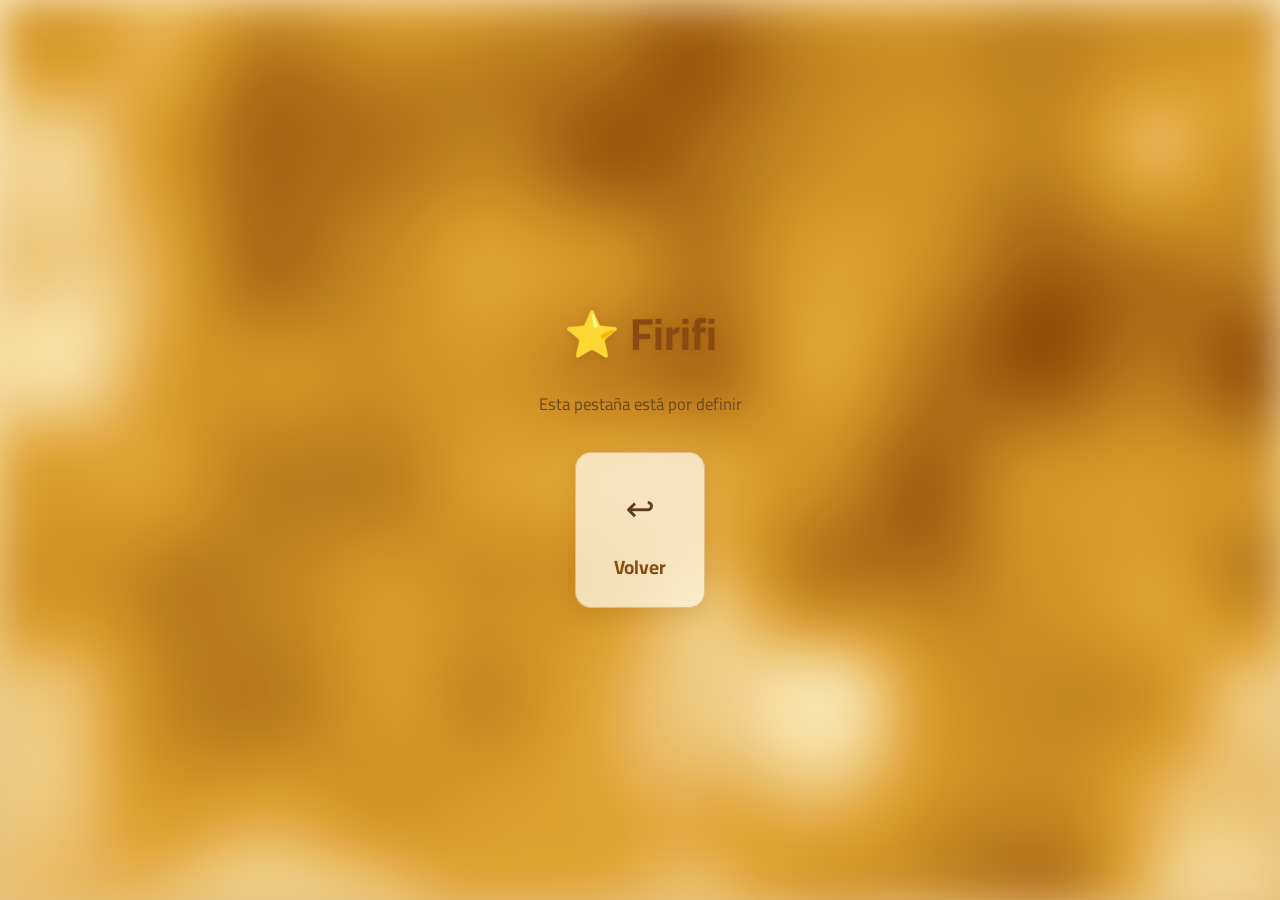
==== firifi.html @ 04211d4c "Add cache-busting version query strings to style.css and JS assets The canvas background was renderi" ====
<!DOCTYPE html>
<html lang="es">
<head>
  <meta charset="UTF-8">
  <meta name="viewport" content="width=device-width, initial-scale=1.0">
  <title>Firifi</title>
  <link rel="preconnect" href="https://fonts.googleapis.com">
  <link rel="preconnect" href="https://fonts.gstatic.com" crossorigin>
  <link href="https://fonts.googleapis.com/css2?family=Cairo:wght@400;600;700&display=swap" rel="stylesheet">
  <link rel="stylesheet" href="style.css?v=3">
</head>
<body>
  <canvas id="sand-canvas" aria-hidden="true"></canvas>

  <main>
    <header class="hero">
      <h1>&#11088; Firifi</h1>
      <p>Esta pestaña está por definir</p>
    </header>

    <a class="card-link" href="index.html">
      <div class="card"><span class="icon">&#8617;</span><span class="name">Volver</span></div>
    </a>
  </main>

  <script src="sand-canvas.js?v=1"></script>
  <script src="card-effects.js?v=1"></script>
</body>
</html>
---- style.css ----
* {
  box-sizing: border-box;
}

body {
  margin: 0;
  min-height: 100vh;
  font-family: 'Cairo', system-ui, sans-serif;
  color: #5c3d1e;
  background: linear-gradient(to bottom, #f9ecc9 0%, #f2dca3 45%, #e6bf7a 100%);
  overflow-x: hidden;
  position: relative;
}

#sand-canvas {
  position: fixed;
  inset: 0;
  z-index: 0;
  width: 100%;
  height: 100%;
  display: block;
  filter: blur(22px) saturate(1.15);
}

@view-transition {
  navigation: auto;
}

::view-transition-old(root) {
  animation: page-fade-out 0.35s ease both;
}

::view-transition-new(root) {
  animation: page-fade-in 0.35s ease both;
}

@keyframes page-fade-out {
  to { opacity: 0; transform: scale(0.98); }
}

@keyframes page-fade-in {
  from { opacity: 0; transform: scale(1.02); }
}

@media (prefers-reduced-motion: reduce) {
  ::view-transition-old(root),
  ::view-transition-new(root) {
    animation: none;
  }
}

main {
  position: relative;
  z-index: 1;
  max-width: 480px;
  margin: 0 auto;
  padding: 16px;
  min-height: 100vh;
  display: flex;
  flex-direction: column;
  justify-content: center;
  gap: 32px;
}

.hero {
  width: 100%;
  text-align: center;
}

.hero h1 {
  font-family: 'Cairo', sans-serif;
  font-weight: 700;
  font-size: 2.8rem;
  margin: 0 0 12px;
  color: #8a4b12;
  text-shadow: 0 2px 6px rgba(138, 75, 18, 0.25);
}

.hero p {
  margin: 0;
  font-size: 1.05rem;
  color: #6b4a24;
}

.carousel {
  width: 100%;
  overflow: hidden;
  padding: 8px 0;
  mask-image: linear-gradient(to right, transparent, black 12%, black 88%, transparent);
}

.carousel-track {
  display: flex;
  gap: 20px;
  width: max-content;
  animation: carousel-spin 20s linear infinite;
}

.carousel:hover .carousel-track {
  animation-play-state: paused;
}

@keyframes carousel-spin {
  from { transform: translateX(0); }
  to { transform: translateX(-50%); }
}

.card-link {
  text-decoration: none;
  color: inherit;
  flex: 0 0 auto;
  align-self: center;
}

.card {
  position: relative;
  overflow: hidden;
  width: 130px;
  padding: 22px 12px;
  background: rgba(255, 248, 231, 0.75);
  backdrop-filter: blur(6px);
  border: 1px solid rgba(184, 130, 44, 0.4);
  border-radius: 16px;
  box-shadow: 0 8px 20px rgba(120, 72, 20, 0.15);
  text-align: center;
  display: flex;
  flex-direction: column;
  align-items: center;
  gap: 8px;
  transition: transform 0.15s ease-out;
  will-change: transform;
}

.card-ripple {
  position: absolute;
  width: 12px;
  height: 12px;
  margin: -6px;
  border-radius: 50%;
  background: radial-gradient(circle, rgba(255, 248, 231, 0.9), rgba(184, 130, 44, 0.35) 60%, transparent 80%);
  pointer-events: none;
  animation: card-ripple-burst 0.6s ease-out forwards;
}

@keyframes card-ripple-burst {
  from { transform: scale(0); opacity: 0.9; }
  to { transform: scale(14); opacity: 0; }
}

.card .icon {
  font-size: 2.2rem;
}

.card .name {
  font-family: 'Cairo', sans-serif;
  font-weight: 700;
  font-size: 1.2rem;
  color: #8a4b12;
}

.gymkana {
  width: 100%;
  display: flex;
  flex-direction: column;
  align-items: center;
  gap: 14px;
}

.gymkana-progress {
  margin: 0;
  font-weight: 700;
  letter-spacing: 0.03em;
  color: #8a4b12;
}

.gymkana-card {
  width: 100%;
  max-width: 420px;
  padding: 28px 22px;
  background: rgba(255, 248, 231, 0.8);
  backdrop-filter: blur(6px);
  border: 1px solid rgba(184, 130, 44, 0.4);
  border-radius: 18px;
  box-shadow: 0 8px 20px rgba(120, 72, 20, 0.15);
  text-align: center;
  display: flex;
  flex-direction: column;
  gap: 16px;
}

.gymkana-clue {
  margin: 0;
  font-size: 1.1rem;
  line-height: 1.5;
  color: #5c3d1e;
}

.gymkana-form {
  display: flex;
  flex-direction: column;
  gap: 10px;
}

.gymkana-input {
  font-family: inherit;
  font-size: 1rem;
  padding: 10px 14px;
  border-radius: 10px;
  border: 1px solid rgba(184, 130, 44, 0.5);
  background: rgba(255, 255, 255, 0.7);
  color: #5c3d1e;
  outline: none;
}

.gymkana-input:focus {
  border-color: #b9822c;
  box-shadow: 0 0 0 3px rgba(184, 130, 44, 0.2);
}

.gymkana-submit {
  font-family: 'Cairo', sans-serif;
  font-weight: 700;
  font-size: 1rem;
  padding: 10px 16px;
  border: none;
  border-radius: 10px;
  background: #b9822c;
  color: #fff8e7;
  cursor: pointer;
  transition: transform 0.15s ease, background 0.15s ease;
}

.gymkana-submit:hover {
  background: #a66a20;
}

.gymkana-submit:active {
  transform: scale(0.97);
}

.gymkana-feedback {
  margin: 0;
  min-height: 1.4em;
  font-weight: 700;
}

.gymkana-feedback.ok {
  color: #3f7d3a;
}

.gymkana-feedback.error {
  color: #b3401f;
}

.gymkana-complete {
  width: 100%;
  max-width: 420px;
  padding: 28px 22px;
  background: rgba(255, 248, 231, 0.8);
  backdrop-filter: blur(6px);
  border: 1px solid rgba(184, 130, 44, 0.4);
  border-radius: 18px;
  box-shadow: 0 8px 20px rgba(120, 72, 20, 0.15);
  text-align: center;
}

.gymkana-complete h2 {
  margin: 0 0 8px;
  color: #8a4b12;
}

.gymkana-complete p {
  margin: 0;
  color: #6b4a24;
}

.gymkana-reset {
  font-family: inherit;
  font-size: 0.85rem;
  color: #8a5a2c;
  opacity: 0.7;
  text-decoration: underline;
  background: none;
  border: none;
  cursor: pointer;
}

.gymkana-reset:hover {
  opacity: 1;
}
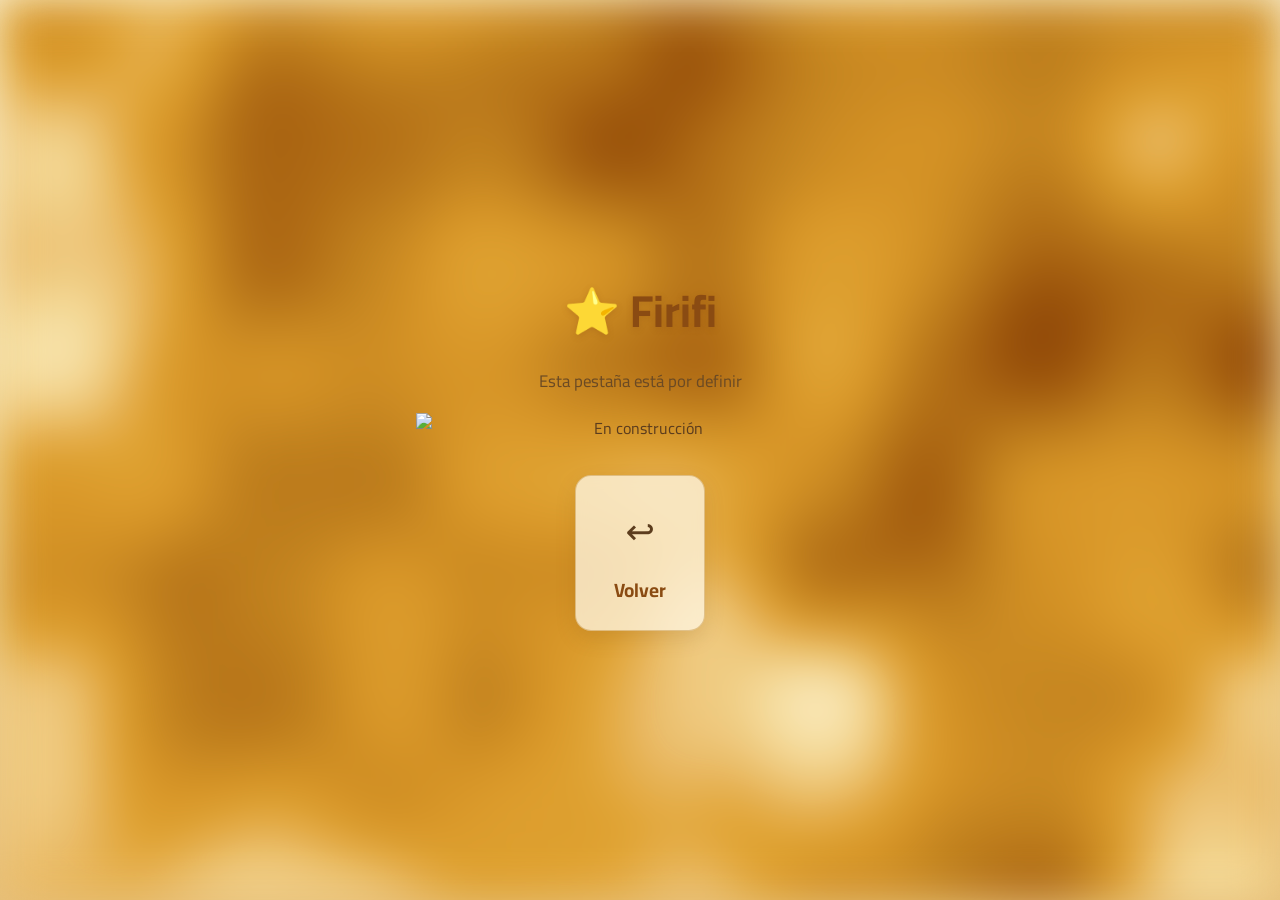
==== commit e67d66db: "Add under-construction GIF to Mariam and Firifi placeholder pages Co-Authored-By: Claude Sonnet 5 <n" ====
--- a/firifi.html
+++ b/firifi.html
@@ -16,6 +16,11 @@
     <header class="hero">
       <h1>&#11088; Firifi</h1>
       <p>Esta pestaña está por definir</p>
+      <img
+        class="construction-gif"
+        src="https://web.archive.org/web/20090830180618im_/http://www.geocities.com/gspetrenas/construction.gif"
+        alt="En construcción"
+      >
     </header>
 
     <a class="card-link" href="index.html">
--- a/style.css
+++ b/style.css
@@ -80,6 +80,12 @@
   margin: 0;
   font-size: 1.05rem;
   color: #6b4a24;
+}
+
+.construction-gif {
+  display: block;
+  margin: 16px auto 0;
+  max-width: 100%;
 }
 
 .carousel {
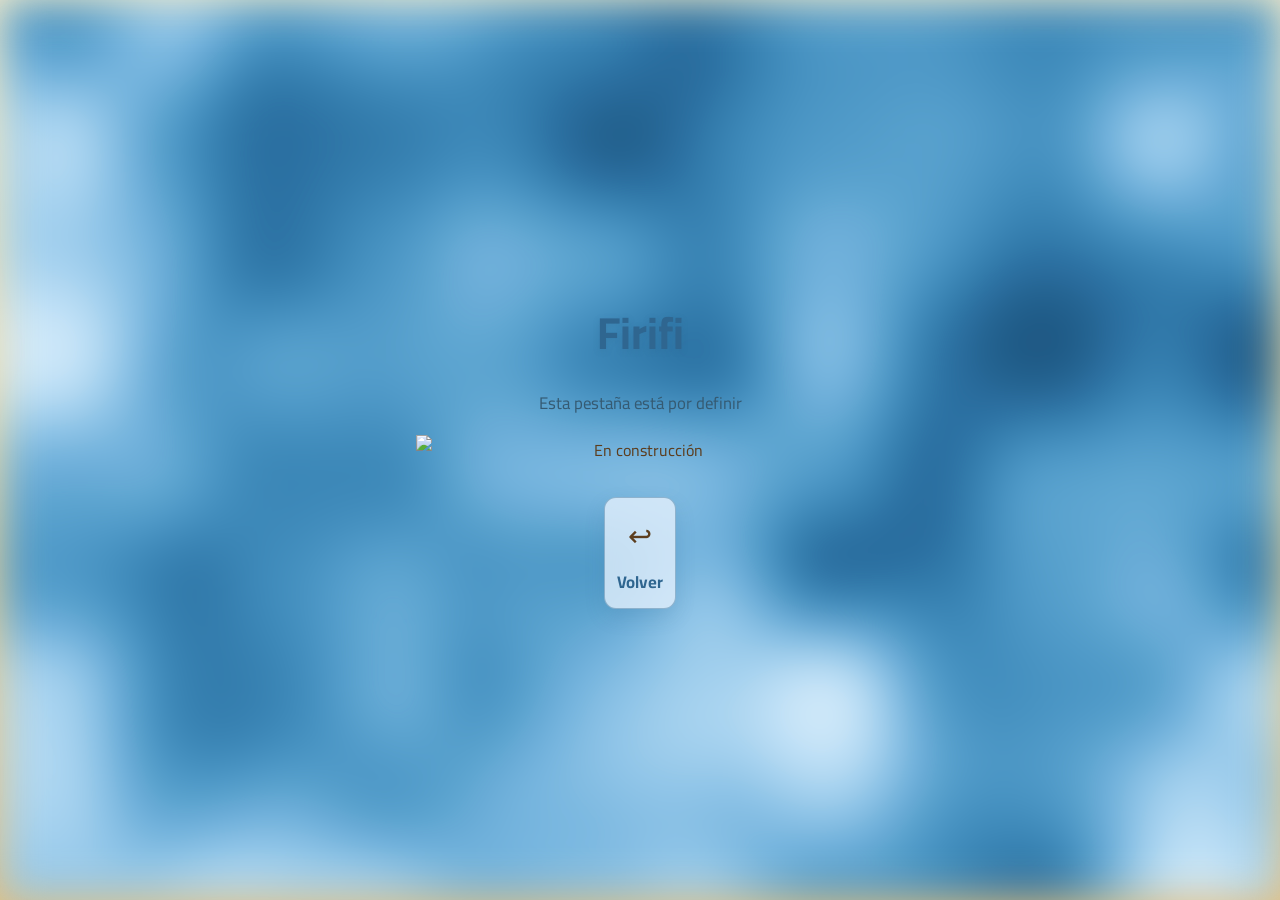
==== commit 5a878c17: "Add per-page color themes and remove emoji icons Kiti, Mariam and Firifi each get their own accent h" ====
--- a/firifi.html
+++ b/firifi.html
@@ -7,14 +7,14 @@
   <link rel="preconnect" href="https://fonts.googleapis.com">
   <link rel="preconnect" href="https://fonts.gstatic.com" crossorigin>
   <link href="https://fonts.googleapis.com/css2?family=Cairo:wght@400;600;700&display=swap" rel="stylesheet">
-  <link rel="stylesheet" href="style.css?v=3">
+  <link rel="stylesheet" href="style.css?v=4">
 </head>
-<body>
+<body data-theme="blue">
   <canvas id="sand-canvas" aria-hidden="true"></canvas>
 
   <main>
     <header class="hero">
-      <h1>&#11088; Firifi</h1>
+      <h1>Firifi</h1>
       <p>Esta pestaña está por definir</p>
       <img
         class="construction-gif"
@@ -24,11 +24,11 @@
     </header>
 
     <a class="card-link" href="index.html">
-      <div class="card"><span class="icon">&#8617;</span><span class="name">Volver</span></div>
+      <div class="card card--back"><span class="icon">&#8617;</span><span class="name">Volver</span></div>
     </a>
   </main>
 
-  <script src="sand-canvas.js?v=1"></script>
+  <script src="sand-canvas.js?v=2"></script>
   <script src="card-effects.js?v=1"></script>
 </body>
 </html>
--- a/style.css
+++ b/style.css
@@ -1,5 +1,41 @@
 * {
   box-sizing: border-box;
+}
+
+:root {
+  --accent: #8a4b12;
+  --accent-rgb: 138, 75, 18;
+  --accent-soft: #6b4a24;
+  --button: #b9822c;
+  --button-hover: #a66a20;
+  --card-tint-rgb: 255, 248, 231;
+}
+
+body[data-theme="pink"] {
+  --accent: #b23b6b;
+  --accent-rgb: 178, 59, 107;
+  --accent-soft: #8a4066;
+  --button: #d9709a;
+  --button-hover: #c25a86;
+  --card-tint-rgb: 255, 240, 245;
+}
+
+body[data-theme="violet"] {
+  --accent: #6e4a9e;
+  --accent-rgb: 110, 74, 158;
+  --accent-soft: #5b4780;
+  --button: #9b6fc4;
+  --button-hover: #7f56a8;
+  --card-tint-rgb: 245, 240, 255;
+}
+
+body[data-theme="blue"] {
+  --accent: #2f6690;
+  --accent-rgb: 47, 102, 144;
+  --accent-soft: #355a72;
+  --button: #5a92c2;
+  --button-hover: #3f74a6;
+  --card-tint-rgb: 235, 245, 255;
 }
 
 body {
@@ -72,14 +108,14 @@
   font-weight: 700;
   font-size: 2.8rem;
   margin: 0 0 12px;
-  color: #8a4b12;
-  text-shadow: 0 2px 6px rgba(138, 75, 18, 0.25);
+  color: var(--accent);
+  text-shadow: 0 2px 6px rgba(var(--accent-rgb), 0.25);
 }
 
 .hero p {
   margin: 0;
   font-size: 1.05rem;
-  color: #6b4a24;
+  color: var(--accent-soft);
 }
 
 .construction-gif {
@@ -121,20 +157,35 @@
 .card {
   position: relative;
   overflow: hidden;
-  width: 130px;
-  padding: 22px 12px;
-  background: rgba(255, 248, 231, 0.75);
+  width: 110px;
+  padding: 16px 10px;
+  background: rgba(var(--card-tint-rgb), 0.75);
   backdrop-filter: blur(6px);
-  border: 1px solid rgba(184, 130, 44, 0.4);
+  border: 1px solid rgba(var(--accent-rgb), 0.4);
   border-radius: 16px;
-  box-shadow: 0 8px 20px rgba(120, 72, 20, 0.15);
+  box-shadow: 0 8px 20px rgba(var(--accent-rgb), 0.15);
   text-align: center;
   display: flex;
   flex-direction: column;
   align-items: center;
-  gap: 8px;
+  gap: 6px;
   transition: transform 0.15s ease-out;
   will-change: transform;
+}
+
+.card--back {
+  width: 72px;
+  padding: 10px 8px;
+  gap: 4px;
+  border-radius: 12px;
+}
+
+.card--back .icon {
+  font-size: 1.4rem;
+}
+
+.card--back .name {
+  font-size: 0.85rem;
 }
 
 .card-ripple {
@@ -143,7 +194,7 @@
   height: 12px;
   margin: -6px;
   border-radius: 50%;
-  background: radial-gradient(circle, rgba(255, 248, 231, 0.9), rgba(184, 130, 44, 0.35) 60%, transparent 80%);
+  background: radial-gradient(circle, rgba(var(--card-tint-rgb), 0.9), rgba(var(--accent-rgb), 0.35) 60%, transparent 80%);
   pointer-events: none;
   animation: card-ripple-burst 0.6s ease-out forwards;
 }
@@ -154,14 +205,14 @@
 }
 
 .card .icon {
-  font-size: 2.2rem;
+  font-size: 1.8rem;
 }
 
 .card .name {
   font-family: 'Cairo', sans-serif;
   font-weight: 700;
-  font-size: 1.2rem;
-  color: #8a4b12;
+  font-size: 1.05rem;
+  color: var(--accent);
 }
 
 .gymkana {
@@ -176,18 +227,18 @@
   margin: 0;
   font-weight: 700;
   letter-spacing: 0.03em;
-  color: #8a4b12;
+  color: var(--accent);
 }
 
 .gymkana-card {
   width: 100%;
   max-width: 420px;
   padding: 28px 22px;
-  background: rgba(255, 248, 231, 0.8);
+  background: rgba(var(--card-tint-rgb), 0.8);
   backdrop-filter: blur(6px);
-  border: 1px solid rgba(184, 130, 44, 0.4);
+  border: 1px solid rgba(var(--accent-rgb), 0.4);
   border-radius: 18px;
-  box-shadow: 0 8px 20px rgba(120, 72, 20, 0.15);
+  box-shadow: 0 8px 20px rgba(var(--accent-rgb), 0.15);
   text-align: center;
   display: flex;
   flex-direction: column;
@@ -212,15 +263,15 @@
   font-size: 1rem;
   padding: 10px 14px;
   border-radius: 10px;
-  border: 1px solid rgba(184, 130, 44, 0.5);
+  border: 1px solid rgba(var(--accent-rgb), 0.5);
   background: rgba(255, 255, 255, 0.7);
   color: #5c3d1e;
   outline: none;
 }
 
 .gymkana-input:focus {
-  border-color: #b9822c;
-  box-shadow: 0 0 0 3px rgba(184, 130, 44, 0.2);
+  border-color: var(--button);
+  box-shadow: 0 0 0 3px rgba(var(--accent-rgb), 0.2);
 }
 
 .gymkana-submit {
@@ -230,14 +281,14 @@
   padding: 10px 16px;
   border: none;
   border-radius: 10px;
-  background: #b9822c;
+  background: var(--button);
   color: #fff8e7;
   cursor: pointer;
   transition: transform 0.15s ease, background 0.15s ease;
 }
 
 .gymkana-submit:hover {
-  background: #a66a20;
+  background: var(--button-hover);
 }
 
 .gymkana-submit:active {
@@ -262,28 +313,28 @@
   width: 100%;
   max-width: 420px;
   padding: 28px 22px;
-  background: rgba(255, 248, 231, 0.8);
+  background: rgba(var(--card-tint-rgb), 0.8);
   backdrop-filter: blur(6px);
-  border: 1px solid rgba(184, 130, 44, 0.4);
+  border: 1px solid rgba(var(--accent-rgb), 0.4);
   border-radius: 18px;
-  box-shadow: 0 8px 20px rgba(120, 72, 20, 0.15);
+  box-shadow: 0 8px 20px rgba(var(--accent-rgb), 0.15);
   text-align: center;
 }
 
 .gymkana-complete h2 {
   margin: 0 0 8px;
-  color: #8a4b12;
+  color: var(--accent);
 }
 
 .gymkana-complete p {
   margin: 0;
-  color: #6b4a24;
+  color: var(--accent-soft);
 }
 
 .gymkana-reset {
   font-family: inherit;
   font-size: 0.85rem;
-  color: #8a5a2c;
+  color: var(--accent-soft);
   opacity: 0.7;
   text-decoration: underline;
   background: none;
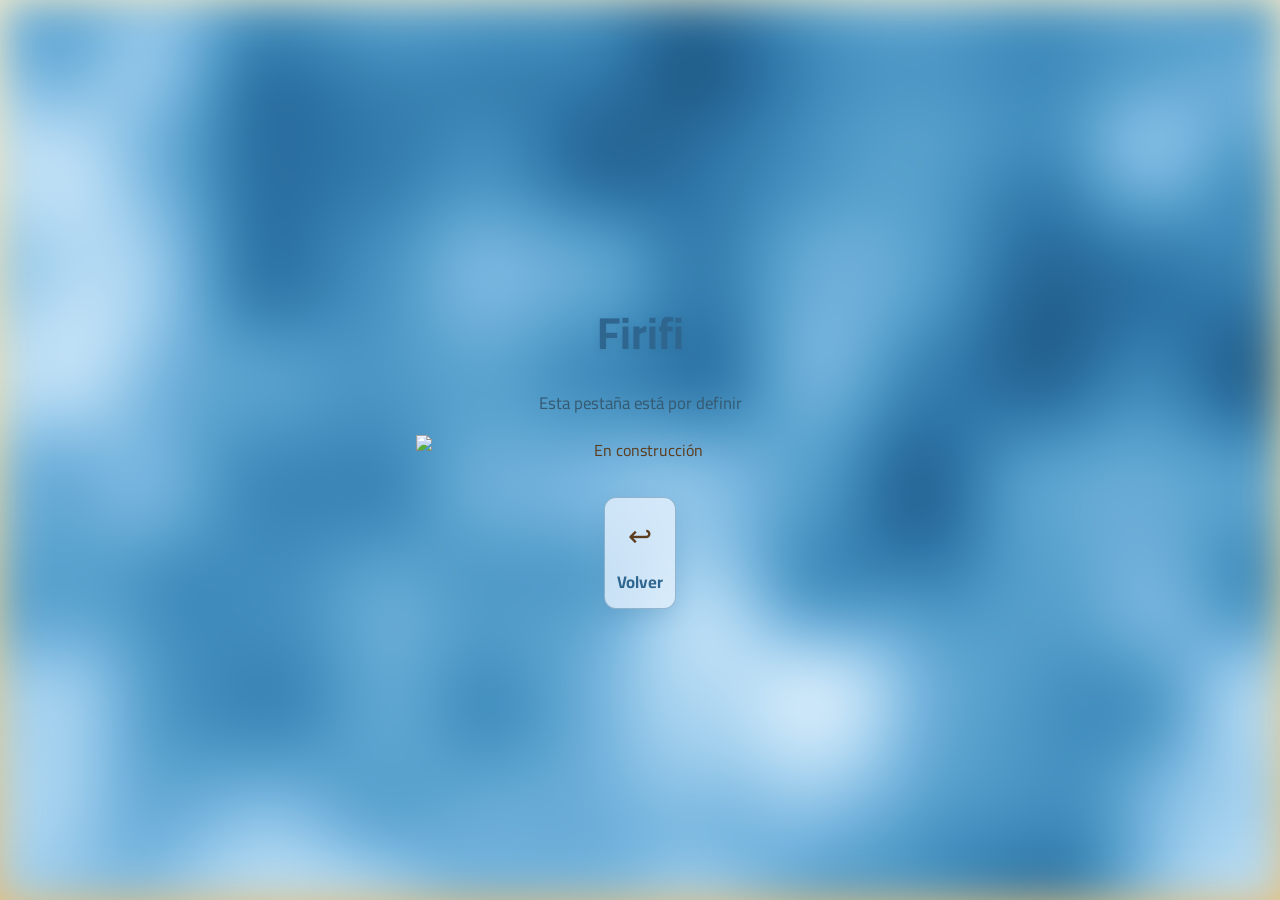
==== commit 98e0f0c0: "Add gold shimmer sweep animation to the "Bienvenido" title Uses a moving background-clip: text gradi" ====
--- a/firifi.html
+++ b/firifi.html
@@ -7,7 +7,7 @@
   <link rel="preconnect" href="https://fonts.googleapis.com">
   <link rel="preconnect" href="https://fonts.gstatic.com" crossorigin>
   <link href="https://fonts.googleapis.com/css2?family=Cairo:wght@400;600;700&display=swap" rel="stylesheet">
-  <link rel="stylesheet" href="style.css?v=4">
+  <link rel="stylesheet" href="style.css?v=5">
 </head>
 <body data-theme="blue">
   <canvas id="sand-canvas" aria-hidden="true"></canvas>
--- a/style.css
+++ b/style.css
@@ -110,6 +110,36 @@
   margin: 0 0 12px;
   color: var(--accent);
   text-shadow: 0 2px 6px rgba(var(--accent-rgb), 0.25);
+}
+
+.shimmer-text {
+  color: var(--accent);
+}
+
+@supports ((-webkit-background-clip: text) or (background-clip: text)) {
+  .shimmer-text {
+    background: linear-gradient(100deg, var(--accent) 0%, var(--accent) 40%, #fff3d6 50%, var(--accent) 60%, var(--accent) 100%);
+    background-size: 250% 100%;
+    -webkit-background-clip: text;
+    background-clip: text;
+    color: transparent;
+    -webkit-text-fill-color: transparent;
+    animation: shimmer-sweep 4s linear infinite;
+  }
+}
+
+@keyframes shimmer-sweep {
+  0% { background-position: 130% 0; }
+  100% { background-position: -30% 0; }
+}
+
+@media (prefers-reduced-motion: reduce) {
+  .shimmer-text {
+    animation: none;
+    background: none;
+    color: var(--accent);
+    -webkit-text-fill-color: var(--accent);
+  }
 }
 
 .hero p {
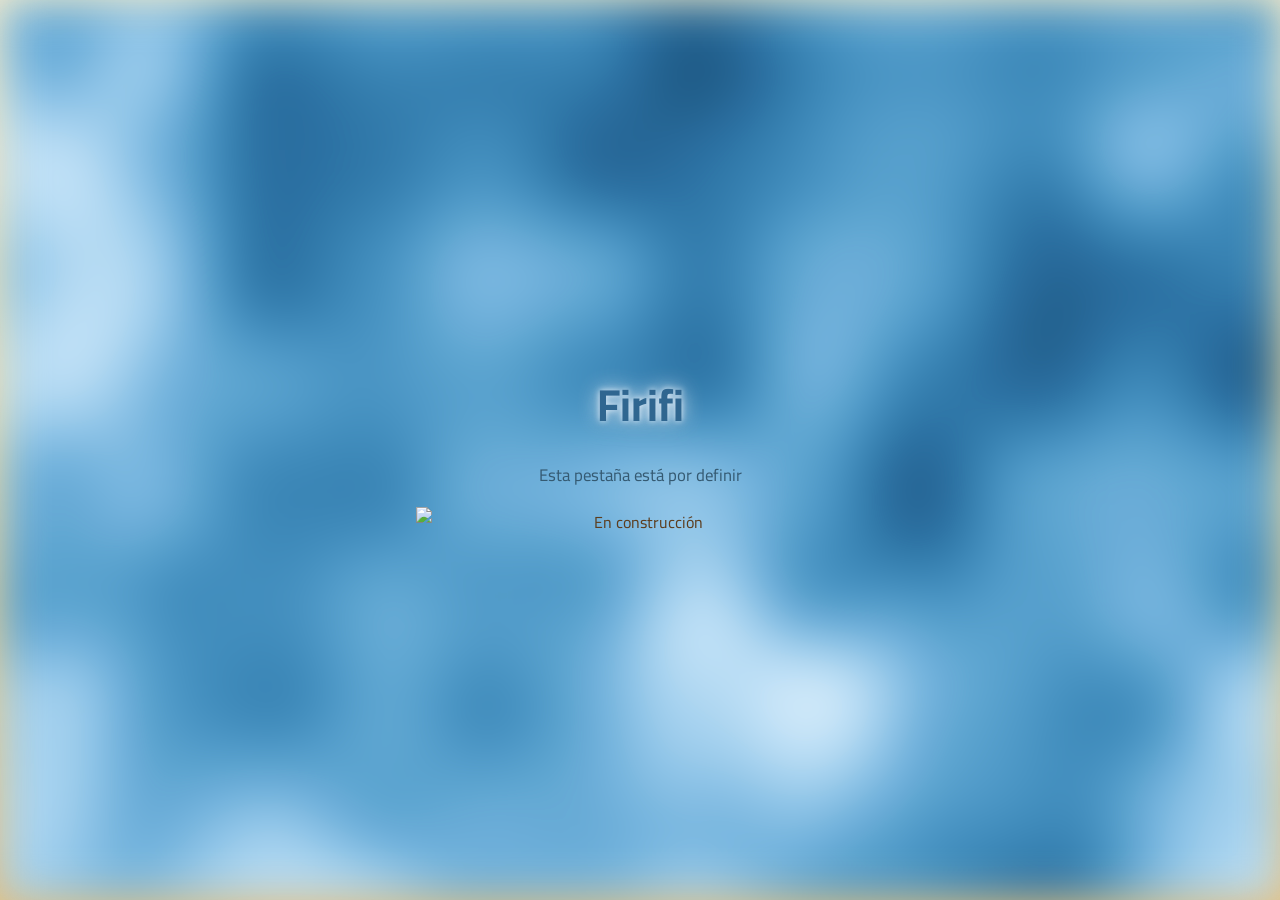
==== commit 4a13bba5: "Turn Kiti's gymkhana into swipeable question cards with confetti Answers are no longer checked: each" ====
--- a/firifi.html
+++ b/firifi.html
@@ -7,7 +7,7 @@
   <link rel="preconnect" href="https://fonts.googleapis.com">
   <link rel="preconnect" href="https://fonts.gstatic.com" crossorigin>
   <link href="https://fonts.googleapis.com/css2?family=Cairo:wght@400;600;700&display=swap" rel="stylesheet">
-  <link rel="stylesheet" href="style.css?v=5">
+  <link rel="stylesheet" href="style.css?v=6">
 </head>
 <body data-theme="blue">
   <canvas id="sand-canvas" aria-hidden="true"></canvas>
@@ -22,13 +22,8 @@
         alt="En construcción"
       >
     </header>
-
-    <a class="card-link" href="index.html">
-      <div class="card card--back"><span class="icon">&#8617;</span><span class="name">Volver</span></div>
-    </a>
   </main>
 
   <script src="sand-canvas.js?v=2"></script>
-  <script src="card-effects.js?v=1"></script>
 </body>
 </html>
--- a/style.css
+++ b/style.css
@@ -6,8 +6,6 @@
   --accent: #8a4b12;
   --accent-rgb: 138, 75, 18;
   --accent-soft: #6b4a24;
-  --button: #b9822c;
-  --button-hover: #a66a20;
   --card-tint-rgb: 255, 248, 231;
 }
 
@@ -15,8 +13,6 @@
   --accent: #b23b6b;
   --accent-rgb: 178, 59, 107;
   --accent-soft: #8a4066;
-  --button: #d9709a;
-  --button-hover: #c25a86;
   --card-tint-rgb: 255, 240, 245;
 }
 
@@ -24,8 +20,6 @@
   --accent: #6e4a9e;
   --accent-rgb: 110, 74, 158;
   --accent-soft: #5b4780;
-  --button: #9b6fc4;
-  --button-hover: #7f56a8;
   --card-tint-rgb: 245, 240, 255;
 }
 
@@ -33,8 +27,6 @@
   --accent: #2f6690;
   --accent-rgb: 47, 102, 144;
   --accent-soft: #355a72;
-  --button: #5a92c2;
-  --button-hover: #3f74a6;
   --card-tint-rgb: 235, 245, 255;
 }
 
@@ -109,7 +101,10 @@
   font-size: 2.8rem;
   margin: 0 0 12px;
   color: var(--accent);
-  text-shadow: 0 2px 6px rgba(var(--accent-rgb), 0.25);
+  filter:
+    drop-shadow(0 0 3px rgba(var(--card-tint-rgb), 0.95))
+    drop-shadow(0 0 10px rgba(var(--card-tint-rgb), 0.8))
+    drop-shadow(0 3px 4px rgba(var(--accent-rgb), 0.35));
 }
 
 .shimmer-text {
@@ -203,21 +198,6 @@
   will-change: transform;
 }
 
-.card--back {
-  width: 72px;
-  padding: 10px 8px;
-  gap: 4px;
-  border-radius: 12px;
-}
-
-.card--back .icon {
-  font-size: 1.4rem;
-}
-
-.card--back .name {
-  font-size: 0.85rem;
-}
-
 .card-ripple {
   position: absolute;
   width: 12px;
@@ -234,10 +214,6 @@
   to { transform: scale(14); opacity: 0; }
 }
 
-.card .icon {
-  font-size: 1.8rem;
-}
-
 .card .name {
   font-family: 'Cairo', sans-serif;
   font-weight: 700;
@@ -260,7 +236,71 @@
   color: var(--accent);
 }
 
-.gymkana-card {
+.card-stack {
+  position: relative;
+  width: 100%;
+  max-width: 420px;
+  height: 240px;
+}
+
+.swipe-card {
+  position: absolute;
+  inset: 0;
+  display: flex;
+  align-items: center;
+  justify-content: center;
+  padding: 28px 22px;
+  background: rgba(var(--card-tint-rgb), 0.92);
+  backdrop-filter: blur(6px);
+  border: 1px solid rgba(var(--accent-rgb), 0.4);
+  border-radius: 18px;
+  box-shadow: 0 8px 20px rgba(var(--accent-rgb), 0.15);
+  text-align: center;
+  touch-action: pan-y;
+  user-select: none;
+  cursor: grab;
+  transition: transform 0.3s ease, opacity 0.3s ease;
+  animation: card-sway 3.6s ease-in-out infinite;
+}
+
+.swipe-card.is-dragging {
+  transition: none;
+  cursor: grabbing;
+  animation-play-state: paused;
+}
+
+.swipe-card--next {
+  transform: translateY(12px) scale(0.94);
+  opacity: 0.6;
+  animation-delay: -1.8s;
+}
+
+@keyframes card-sway {
+  0%, 100% { rotate: -0.8deg; translate: 0 0; }
+  50% { rotate: 0.8deg; translate: 0 -3px; }
+}
+
+@media (prefers-reduced-motion: reduce) {
+  .swipe-card {
+    animation: none;
+  }
+}
+
+.gymkana-clue {
+  margin: 0;
+  font-size: 1.15rem;
+  line-height: 1.5;
+  color: #5c3d1e;
+}
+
+.gymkana-hint {
+  margin: 0;
+  font-size: 0.85rem;
+  color: var(--accent-soft);
+  opacity: 0.8;
+}
+
+.gymkana-complete {
   width: 100%;
   max-width: 420px;
   padding: 28px 22px;
@@ -270,85 +310,6 @@
   border-radius: 18px;
   box-shadow: 0 8px 20px rgba(var(--accent-rgb), 0.15);
   text-align: center;
-  display: flex;
-  flex-direction: column;
-  gap: 16px;
-}
-
-.gymkana-clue {
-  margin: 0;
-  font-size: 1.1rem;
-  line-height: 1.5;
-  color: #5c3d1e;
-}
-
-.gymkana-form {
-  display: flex;
-  flex-direction: column;
-  gap: 10px;
-}
-
-.gymkana-input {
-  font-family: inherit;
-  font-size: 1rem;
-  padding: 10px 14px;
-  border-radius: 10px;
-  border: 1px solid rgba(var(--accent-rgb), 0.5);
-  background: rgba(255, 255, 255, 0.7);
-  color: #5c3d1e;
-  outline: none;
-}
-
-.gymkana-input:focus {
-  border-color: var(--button);
-  box-shadow: 0 0 0 3px rgba(var(--accent-rgb), 0.2);
-}
-
-.gymkana-submit {
-  font-family: 'Cairo', sans-serif;
-  font-weight: 700;
-  font-size: 1rem;
-  padding: 10px 16px;
-  border: none;
-  border-radius: 10px;
-  background: var(--button);
-  color: #fff8e7;
-  cursor: pointer;
-  transition: transform 0.15s ease, background 0.15s ease;
-}
-
-.gymkana-submit:hover {
-  background: var(--button-hover);
-}
-
-.gymkana-submit:active {
-  transform: scale(0.97);
-}
-
-.gymkana-feedback {
-  margin: 0;
-  min-height: 1.4em;
-  font-weight: 700;
-}
-
-.gymkana-feedback.ok {
-  color: #3f7d3a;
-}
-
-.gymkana-feedback.error {
-  color: #b3401f;
-}
-
-.gymkana-complete {
-  width: 100%;
-  max-width: 420px;
-  padding: 28px 22px;
-  background: rgba(var(--card-tint-rgb), 0.8);
-  backdrop-filter: blur(6px);
-  border: 1px solid rgba(var(--accent-rgb), 0.4);
-  border-radius: 18px;
-  box-shadow: 0 8px 20px rgba(var(--accent-rgb), 0.15);
-  text-align: center;
 }
 
 .gymkana-complete h2 {
@@ -361,17 +322,12 @@
   color: var(--accent-soft);
 }
 
-.gymkana-reset {
-  font-family: inherit;
-  font-size: 0.85rem;
-  color: var(--accent-soft);
-  opacity: 0.7;
-  text-decoration: underline;
-  background: none;
-  border: none;
-  cursor: pointer;
-}
-
-.gymkana-reset:hover {
-  opacity: 1;
-}
+.confeti {
+  position: fixed;
+  z-index: 2;
+  width: 8px;
+  height: 12px;
+  margin: -6px 0 0 -4px;
+  border-radius: 2px;
+  pointer-events: none;
+}
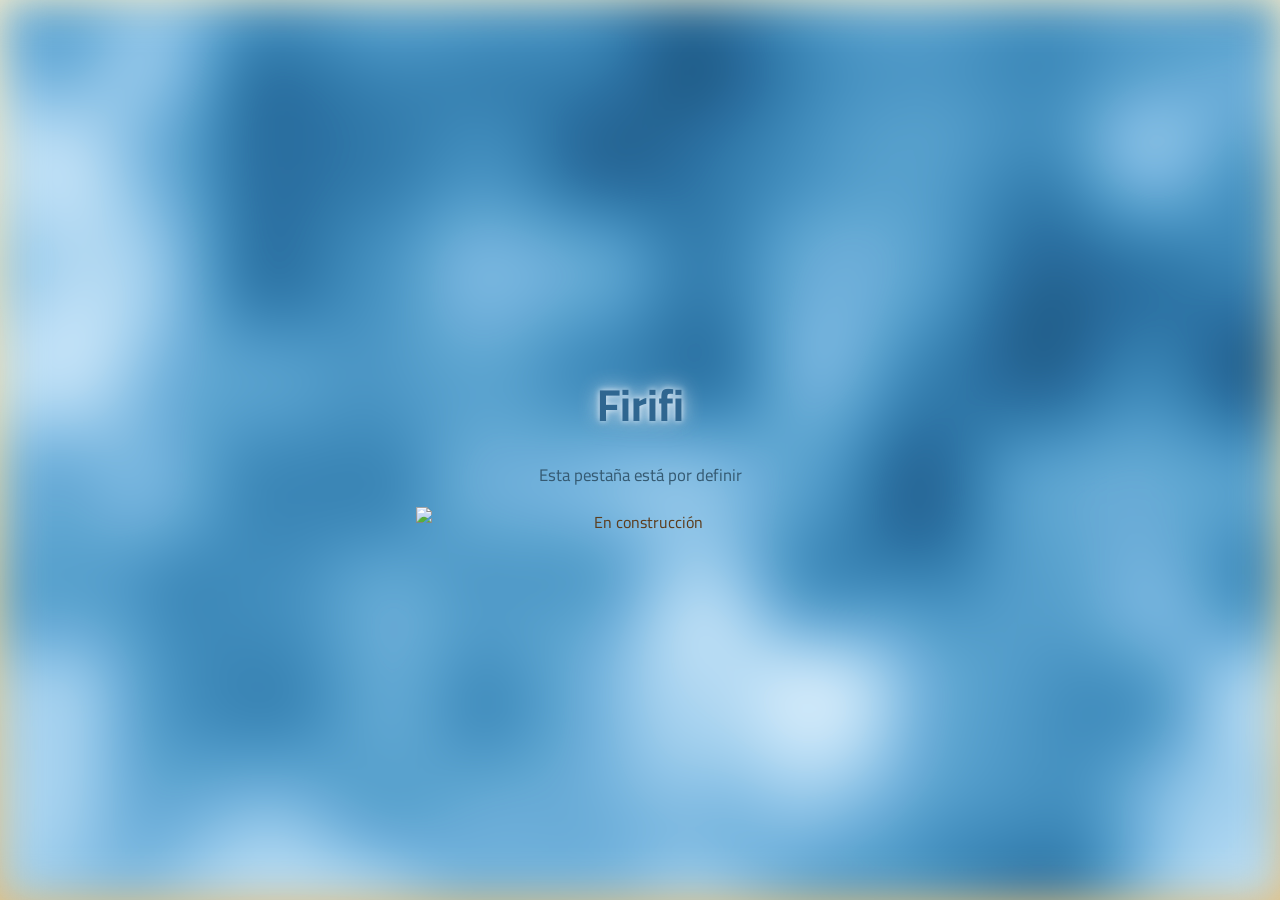
==== commit ffea1b47: "Add singer question card to Kiti's gymkhana Clue text now honors line breaks so a card can hold two " ====
--- a/firifi.html
+++ b/firifi.html
@@ -7,7 +7,7 @@
   <link rel="preconnect" href="https://fonts.googleapis.com">
   <link rel="preconnect" href="https://fonts.gstatic.com" crossorigin>
   <link href="https://fonts.googleapis.com/css2?family=Cairo:wght@400;600;700&display=swap" rel="stylesheet">
-  <link rel="stylesheet" href="style.css?v=6">
+  <link rel="stylesheet" href="style.css?v=8">
 </head>
 <body data-theme="blue">
   <canvas id="sand-canvas" aria-hidden="true"></canvas>
--- a/style.css
+++ b/style.css
@@ -1,5 +1,9 @@
 * {
   box-sizing: border-box;
+}
+
+[hidden] {
+  display: none !important;
 }
 
 :root {
@@ -221,7 +225,66 @@
   color: var(--accent);
 }
 
+.intro {
+  width: 100%;
+  max-width: 420px;
+  margin: 0 auto;
+  padding: 26px 22px;
+  background: rgba(var(--card-tint-rgb), 0.88);
+  backdrop-filter: blur(6px);
+  border: 1px solid rgba(var(--accent-rgb), 0.4);
+  border-radius: 18px;
+  box-shadow: 0 8px 20px rgba(var(--accent-rgb), 0.15);
+  color: #5c3d1e;
+  line-height: 1.55;
+}
+
+.intro p,
+.intro ul {
+  margin: 0 0 12px;
+}
+
+.intro ul {
+  padding-left: 20px;
+}
+
+.intro li {
+  margin-bottom: 4px;
+}
+
+.intro-greeting {
+  font-size: 1.25rem;
+  font-weight: 700;
+  color: var(--accent);
+}
+
+.intro-teaser {
+  font-style: italic;
+  color: var(--accent);
+}
+
+.intro-start {
+  display: block;
+  margin: 18px auto 0;
+  padding: 10px 28px;
+  font-family: inherit;
+  font-size: 1.05rem;
+  font-weight: 700;
+  color: #fff8e7;
+  background: var(--accent);
+  border: none;
+  border-radius: 999px;
+  box-shadow: 0 4px 12px rgba(var(--accent-rgb), 0.3);
+  cursor: pointer;
+  transition: transform 0.15s ease;
+}
+
+.intro-start:active {
+  transform: scale(0.96);
+}
+
 .gymkana {
+  animation: fade-up 0.4s ease both;
   width: 100%;
   display: flex;
   flex-direction: column;
@@ -246,33 +309,86 @@
 .swipe-card {
   position: absolute;
   inset: 0;
+  perspective: 1000px;
+  touch-action: pan-y;
+  user-select: none;
+  cursor: pointer;
+  transition: transform 0.3s ease, opacity 0.3s ease;
+  animation: card-pulse 1.8s ease-in-out infinite;
+}
+
+.swipe-card.is-revealed {
+  cursor: grab;
+  animation: card-sway 3.6s ease-in-out infinite;
+}
+
+.swipe-card.is-dragging {
+  transition: none;
+  cursor: grabbing;
+  animation-play-state: paused;
+}
+
+.swipe-card--next {
+  transform: translateY(12px) scale(0.94);
+  opacity: 0.6;
+  animation: none;
+}
+
+.card-inner {
+  position: relative;
+  width: 100%;
+  height: 100%;
+  transform-style: preserve-3d;
+  transition: transform 0.6s cubic-bezier(0.4, 0.2, 0.2, 1);
+}
+
+.is-revealed .card-inner {
+  transform: rotateY(180deg);
+}
+
+.card-face {
+  position: absolute;
+  inset: 0;
   display: flex;
+  flex-direction: column;
   align-items: center;
   justify-content: center;
   padding: 28px 22px;
-  background: rgba(var(--card-tint-rgb), 0.92);
-  backdrop-filter: blur(6px);
   border: 1px solid rgba(var(--accent-rgb), 0.4);
   border-radius: 18px;
   box-shadow: 0 8px 20px rgba(var(--accent-rgb), 0.15);
   text-align: center;
-  touch-action: pan-y;
-  user-select: none;
-  cursor: grab;
-  transition: transform 0.3s ease, opacity 0.3s ease;
-  animation: card-sway 3.6s ease-in-out infinite;
-}
-
-.swipe-card.is-dragging {
-  transition: none;
-  cursor: grabbing;
-  animation-play-state: paused;
-}
-
-.swipe-card--next {
-  transform: translateY(12px) scale(0.94);
-  opacity: 0.6;
-  animation-delay: -1.8s;
+  backface-visibility: hidden;
+  -webkit-backface-visibility: hidden;
+}
+
+.card-face--front {
+  gap: 10px;
+  color: rgb(var(--card-tint-rgb));
+  background:
+    repeating-linear-gradient(45deg, rgba(255, 255, 255, 0.08) 0 12px, transparent 12px 24px),
+    linear-gradient(135deg, rgba(var(--accent-rgb), 0.85), var(--accent-soft));
+}
+
+.card-face--back {
+  background: rgba(var(--card-tint-rgb), 0.96);
+  transform: rotateY(180deg);
+}
+
+.card-mark {
+  font-size: 4.5rem;
+  font-weight: 700;
+  line-height: 1;
+  text-shadow: 0 3px 10px rgba(0, 0, 0, 0.2);
+}
+
+@keyframes fade-up {
+  from { opacity: 0; transform: translateY(12px); }
+}
+
+@keyframes card-pulse {
+  0%, 100% { scale: 1; }
+  50% { scale: 1.03; }
 }
 
 @keyframes card-sway {
@@ -281,23 +397,22 @@
 }
 
 @media (prefers-reduced-motion: reduce) {
-  .swipe-card {
+  .swipe-card,
+  .swipe-card.is-revealed {
     animation: none;
+  }
+
+  .card-inner {
+    transition: none;
   }
 }
 
 .gymkana-clue {
   margin: 0;
+  white-space: pre-line;
   font-size: 1.15rem;
   line-height: 1.5;
   color: #5c3d1e;
-}
-
-.gymkana-hint {
-  margin: 0;
-  font-size: 0.85rem;
-  color: var(--accent-soft);
-  opacity: 0.8;
 }
 
 .gymkana-complete {
@@ -331,3 +446,42 @@
   border-radius: 2px;
   pointer-events: none;
 }
+
+.sr-only {
+  position: absolute;
+  width: 1px;
+  height: 1px;
+  overflow: hidden;
+  clip: rect(0 0 0 0);
+  white-space: nowrap;
+}
+
+.wave span[style] {
+  display: inline-block;
+  color: var(--accent);
+  font-weight: 700;
+  animation: wave-letter 1.4s ease-in-out infinite;
+  animation-delay: calc(var(--i) * 0.08s);
+}
+
+@keyframes wave-letter {
+  0%, 40%, 100% { transform: translateY(0); }
+  20% { transform: translateY(-6px); }
+}
+
+.pulse {
+  display: inline-block;
+  animation: pulse-word 1.6s ease-in-out infinite;
+}
+
+@keyframes pulse-word {
+  0%, 100% { transform: scale(1); }
+  50% { transform: scale(1.1); text-shadow: 0 0 10px rgba(var(--accent-rgb), 0.45); }
+}
+
+@media (prefers-reduced-motion: reduce) {
+  .wave span[style],
+  .pulse {
+    animation: none;
+  }
+}
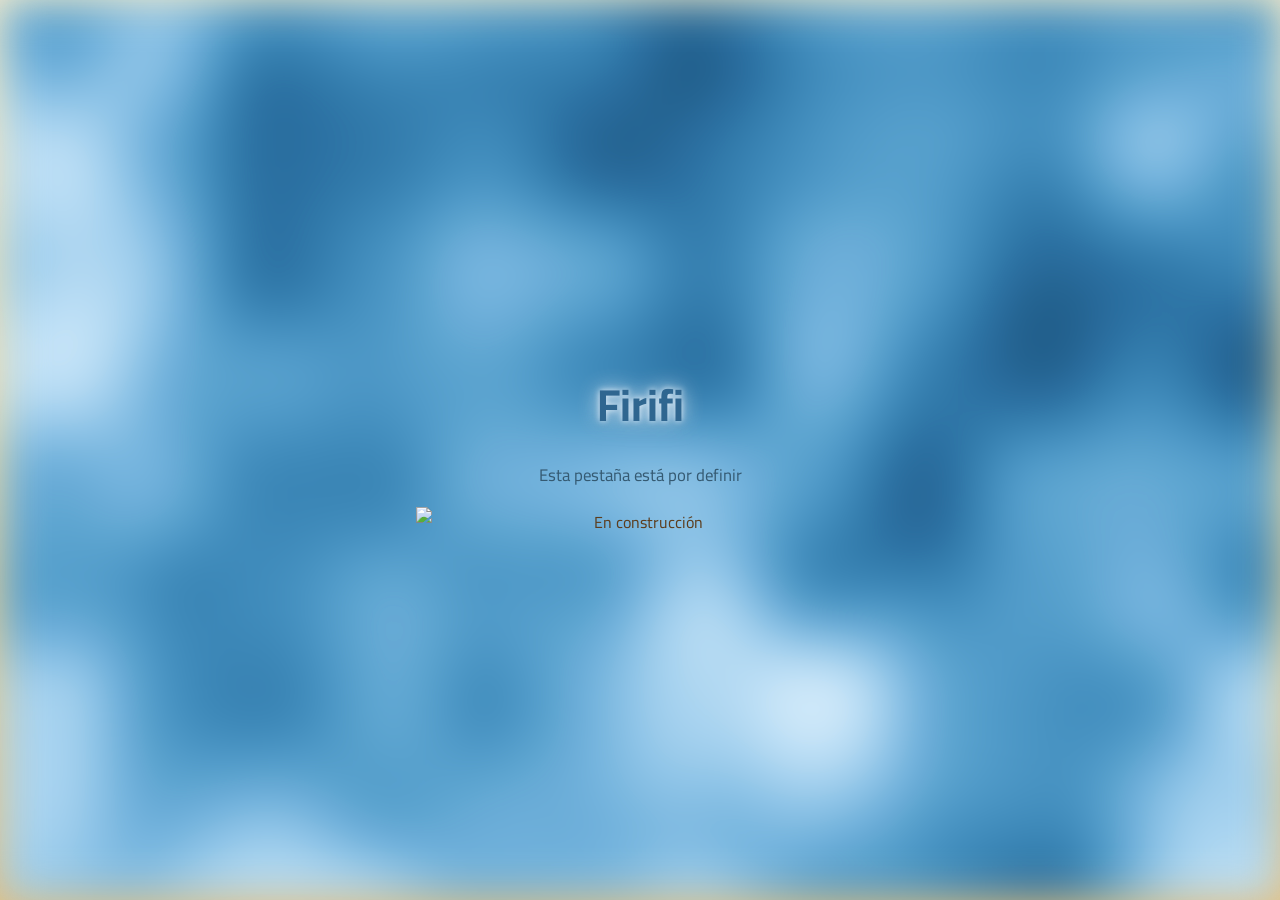
==== commit d470d2b0: "Rewrite Kiti's questions and add gift steps after every third card The gymkhana now has 12 questions" ====
--- a/firifi.html
+++ b/firifi.html
@@ -7,7 +7,7 @@
   <link rel="preconnect" href="https://fonts.googleapis.com">
   <link rel="preconnect" href="https://fonts.gstatic.com" crossorigin>
   <link href="https://fonts.googleapis.com/css2?family=Cairo:wght@400;600;700&display=swap" rel="stylesheet">
-  <link rel="stylesheet" href="style.css?v=8">
+  <link rel="stylesheet" href="style.css?v=9">
 </head>
 <body data-theme="blue">
   <canvas id="sand-canvas" aria-hidden="true"></canvas>
--- a/style.css
+++ b/style.css
@@ -382,6 +382,86 @@
   text-shadow: 0 3px 10px rgba(0, 0, 0, 0.2);
 }
 
+.swipe-card--red .card-face {
+  border-color: rgba(170, 30, 30, 0.5);
+  box-shadow: 0 8px 20px rgba(140, 20, 20, 0.25);
+}
+
+.swipe-card--red .card-face--front {
+  background:
+    repeating-linear-gradient(45deg, rgba(255, 255, 255, 0.08) 0 12px, transparent 12px 24px),
+    linear-gradient(135deg, #d94a4a, #8e1b1b);
+}
+
+.swipe-card--red .card-face--back {
+  background: rgba(253, 226, 222, 0.97);
+}
+
+.swipe-card--red .gymkana-clue {
+  color: #6e1a1a;
+}
+
+.swipe-card--gift {
+  animation: gift-card-in 0.5s cubic-bezier(0.34, 1.56, 0.64, 1) backwards;
+}
+
+.swipe-card--gift .card-face {
+  background: none;
+  border: none;
+  box-shadow: none;
+}
+
+.swipe-card--enter .card-inner {
+  animation: card-enter 0.45s cubic-bezier(0.34, 1.56, 0.64, 1) backwards;
+}
+
+.card-gift {
+  --shake: 1;
+  --shake-speed: 0.9s;
+  display: inline-block;
+  font-size: 5.5rem;
+  line-height: 1;
+  scale: 1;
+  filter: drop-shadow(0 6px 10px rgba(0, 0, 0, 0.3));
+  transition: scale 0.3s cubic-bezier(0.34, 1.56, 0.64, 1);
+  animation: gift-shake var(--shake-speed) ease-in-out infinite;
+}
+
+.card-gift[data-toques="1"] {
+  --shake: 4;
+  --shake-speed: 0.35s;
+  scale: 1.25;
+}
+
+.card-gift[data-toques="2"] {
+  --shake: 8;
+  --shake-speed: 0.18s;
+  scale: 1.5;
+}
+
+.card-gift.is-exploding {
+  animation: gift-explode 0.35s ease-out forwards;
+}
+
+@keyframes gift-shake {
+  0%, 100% { transform: translate(0, 0) rotate(0deg); }
+  25% { transform: translate(calc(var(--shake) * -1px), calc(var(--shake) * 0.5px)) rotate(calc(var(--shake) * -1.5deg)); }
+  75% { transform: translate(calc(var(--shake) * 1px), calc(var(--shake) * -0.5px)) rotate(calc(var(--shake) * 1.5deg)); }
+}
+
+@keyframes gift-card-in {
+  from { opacity: 0; scale: 0.6; }
+}
+
+@keyframes card-enter {
+  from { opacity: 0; scale: 0.7; }
+}
+
+@keyframes gift-explode {
+  40% { transform: scale(1.3) rotate(-8deg); opacity: 1; }
+  100% { transform: scale(2.4); opacity: 0; }
+}
+
 @keyframes fade-up {
   from { opacity: 0; transform: translateY(12px); }
 }
@@ -398,7 +478,9 @@
 
 @media (prefers-reduced-motion: reduce) {
   .swipe-card,
-  .swipe-card.is-revealed {
+  .swipe-card.is-revealed,
+  .card-gift:not(.is-exploding),
+  .swipe-card--enter .card-inner {
     animation: none;
   }
 
